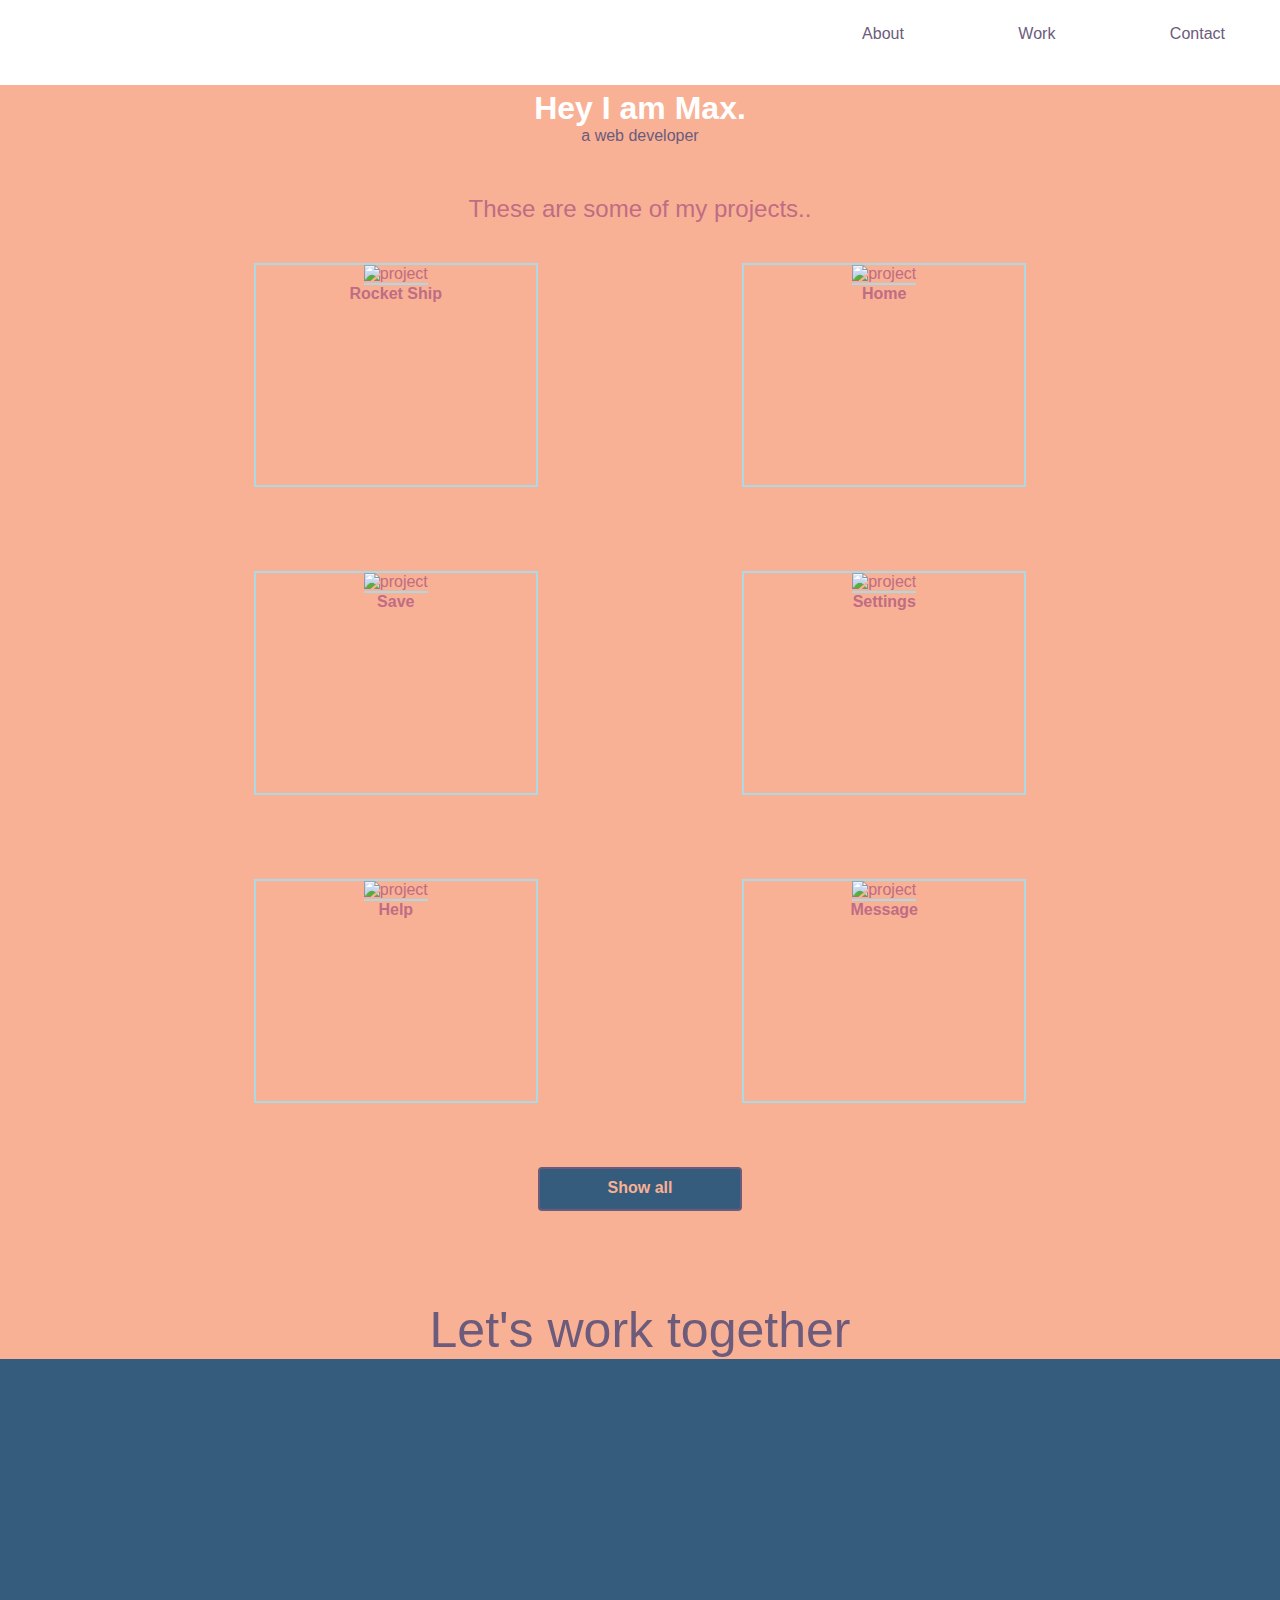
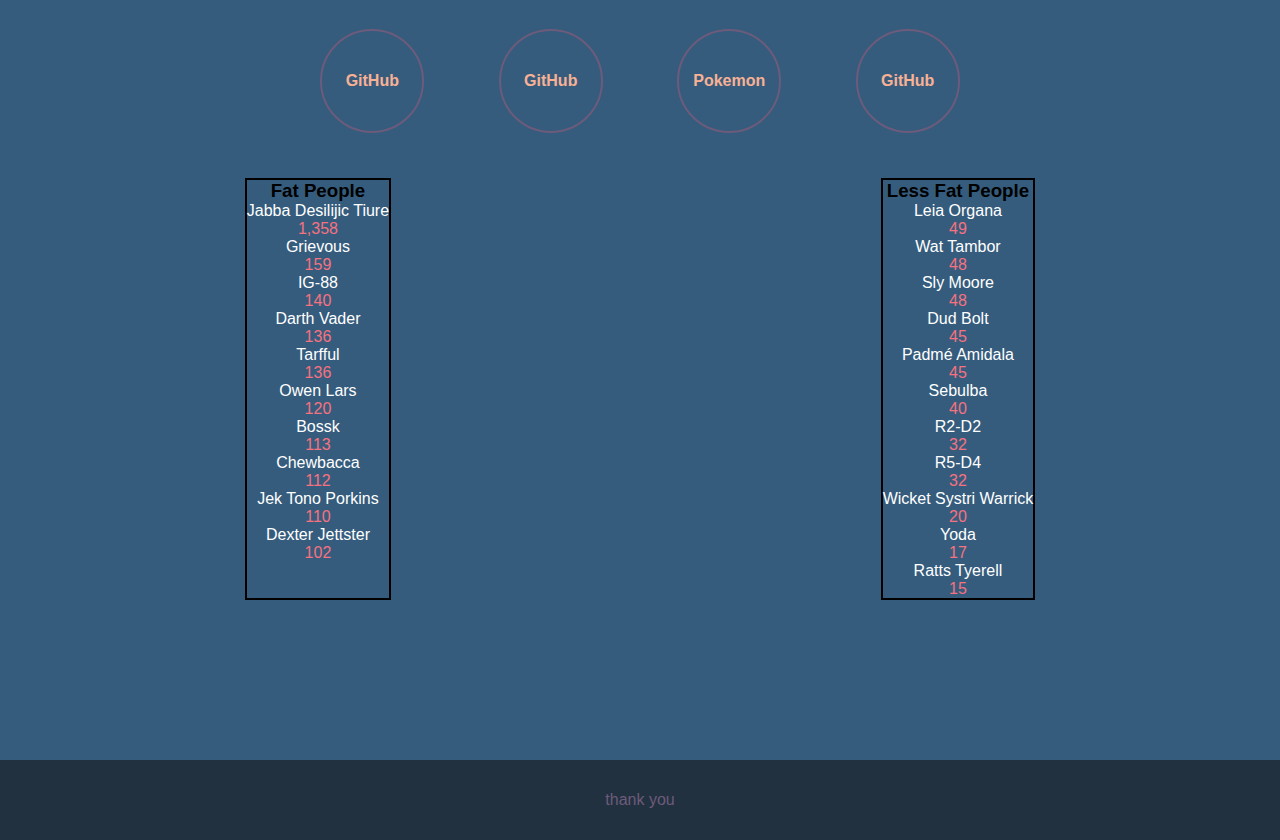
==== index.html @ dcbb7529 "changed html title" ====
<!DOCTYPE html>
<html>
    <nav>
        <ul id='navbar'>
          <li><a href="#welcome-section">About</a></li>
          <li><a href="#projects">Work</a></li>
          <li><a href="#contact">Contact</a></li>
        </ul>
      </nav>
<head>
  <meta charset="utf-8">
  <meta http-equiv="X-UA-Compatible" content="IE=edge">
  <title>Max's Portfolio</title>
  <meta class="viewport" name="viewport" content="width=device-width, initial-scale=1">
  <link rel="stylesheet" type="text/css" media="screen" href="main.css">
  <!-- <script src="main.js"></script> -->
  <link rel="stylesheet" type="text/css" media="screen" href="swpeople.css">
  <script src="swpeople.js" type="module"></script>
</head>
<body>
  <div id="welcome-section" class="intro">

        <h1>Hey I am Max.</h1>
        
        <p>a web developer</p>
        <div id="projects" class="work">
            <h2 class="work-header">These are some of my projects..</h2>
            <a href="https://www.youtube.com/watch?v=CMNry4PE93Y" target="_blank" class="project project-tile">
              <img class="project-pic" src="https://cdn4.iconfinder.com/data/icons/glyphlibrary-one/100/rocket2-512.png" alt="project">
              <div class="project-title">Rocket Ship</div>
            </a>
            <a href="https://codepen.io/FreeCodeCamp/pen/ONjoLe" target="_blank" class="project project-tile">
              <img class="project-pic" src="http://www.stickpng.com/assets/images/588a668cd06f6719692a2d1b.png" alt="project">
              <div class="project-title">Home</div>
            </a>
            <a href="https://codepen.io/FreeCodeCamp/pen/PNKdjo" target="_blank" class="project project-tile">
              <img class="project-pic" src="https://www.freeiconspng.com/uploads/disk-floopy-save-icon--27.png" alt="project">
              <div class="project-title">Save</div>
            </a>
            <a href="https://codepen.io/FreeCodeCamp/pen/mVEJag" target="_blank" class="project project-tile">
              <img class="project-pic" src="https://upload.wikimedia.org/wikipedia/commons/6/6d/Windows_Settings_app_icon.png" alt="project">
              <div class="project-title">Settings</div>
            </a>
            <a href="https://codepen.io/FreeCodeCamp/pen/wGqEga" target="_blank" class="project project-tile">
              <img class="project-pic" src="http://icons.iconarchive.com/icons/icons8/ios7/256/Very-Basic-Help-icon.png" alt="project">
              <div class="project-title">Help</div>
            </a>
            <a href="https://codepen.io/FreeCodeCamp/pen/KzXQgy" target="_blank" class="project project-tile">
              <img class="project-pic" src="https://png.pngtree.com/svg/20160727/comment_63522.png" alt="project">
              <div class="project-title">Message</div>
            </a>
          
            <a href="https://codepen.io/FreeCodeCamp/" class="show-all" target="_blank">Show all</a>
            <p class="show-all-text"> Let's work together
            </p>
          </div>
      
  <script src="https://cdn.freecodecamp.org/testable-projects-fcc/v1/bundle.js">
  </script>
  <div id="contact" class="contact">
    <div class="header">
    </div>
 <a id='profile-link' href="https://github.com/freecodecamp" target="_blank" class="contact-details">GitHub</a>
 <a href="https://twitter.com/freecodecamp" target="_blank" class="contact-details">GitHub</a>
 <a href="/PokemonCards.html" class="contact-details">Pokemon</a>
 <a href="tel:555-555-5555" class="contact-details">GitHub</a>
 <div class='names'>
  
  <div class='fatPplContainer'>
    <h3>Fat People</h3>
  </div>
  
  <div class='skinnyPplContainer'><h3>Less Fat People</h3></div>
 </div>
</div>
</body>
<footer>
  <p> thank you</p>
</footer>
</html>
---- main.css ----
html,
body {
  font-family: 'Open Sans', sans-serif;
  text-align: center;
  color: white;
}

* {
  margin: 0;
  padding: 0;
}
.intro {
  top: 0;
  background: white;
  height: 90vh;
  padding-top: 10vh;
}
.intro p {
  color: #6C5B7B;
}

nav ul {
  text-align: right;
  position: fixed;
  width: 100%;
  background-color:white;
}

nav ul li {
  display: inline-block;
  margin: 55px;
  margin-bottom: 15px;
  margin-top: 25px;
}

nav ul li a {
  color: #6C5B7B;
  text-decoration: none;
}

nav ul li a:hover {
  color: green;
}

.work {
  padding-top: 60px;
  margin-top: -60px;
  background-color: #F8B195;
}

.work .work-header {
  margin-top: 50px;
  color: #C06C84;
  font-weight: normal;
}

.project {
  text-decoration: none;
  color: #C06C84;
  display: inline-block;
  overflow: hidden;
  border: 2px solid lightblue;
  height: 220px;
  width: 280px;
  margin: 40px 100px;
  /*   background: url("https://res.cloudinary.com/dck40m3wf/image/upload/v1455459914/Portfolio/fancy-floral-pattern-384.jpg") repeat; */
}

.project-pic {
  width: 100%;
  height: 180px;
  border-bottom: 2px solid lightblue;
}

.project-title {
  font-weight: bold;
}

.show-all {
  text-decoration: none;
  display: block;
  width: 200px;
  height: 30px;
  margin: 20px auto 90px;
   background: #355C7D;
  color: #F8B195;
  font-weight: bold;
  font-size: 1em;
  border: 2px solid #6C5B7B;
  border-radius: 4px;
  cursor: pointer;
  padding-top:10px;
}


.show-all:hover {
  background: #6C5B7B;
  color: #F67280;
  padding: 0px;
}

@media only screen and (max-width: 500px) {
  nav ul {
    text-align: center;
  }
  nav ul li {
    margin: 20px;
  }
  .project {
    margin: 40px 0;
  }
}
.show-all-text{
  font-size: 50px;
}
.contact {
  /*   height:800px; */
  /*   min-height:800px; */
  background: #355C7D;
  padding-bottom: 160px;
}

.header {
  padding: 160px 0 110px;
}

.contact-details {
  display: inline-block;
  font-weight: bold;
  margin: 0 35px 45px 35px;
  list-style-type: none;
  border: 2px solid #6C5B7B;
  border-radius: 100%;
  width: 100px;
  height: 100px;
  line-height: 100px;
  background: #355C7D;
  color: #F8B195;
  text-decoration: none;
}

.contact-details:hover {
  background: #6C5B7B;
  color: #F67280;
}

footer {
  padding: 20px;
  background: #22313F;
  color: white;
  line-height: 40px;
}

footer a {
  color: white;
}

@media only screen and (max-width: 367px) {
  /*    #contact{
    min-height:1100px;
  } */
  .contact-details {
    border: 2px solid #355C7D;
    border-radius: 0;
    width: 90px;
    height: 20px;
    padding: 10px;
    line-height: normal;
  }
}
h3 {
  color: black;
}
.fatPplContainer {
  text-align: center;
  border: 2px solid black;
}

.skinnyPplContainer {
  text-align: center;
  border: 2px solid black;
}
---- swpeople.css ----
.container {
    display: flex;
    justify-content: space-around;
    flex-wrap: wrap;
    /* margin: 0 auto;
    width: 1260px; */
}

.container div {
    width: 120px;
    height: 120px;
    margin: 10px;
    text-align: center;
}
.names .box p{
    color: #F67280;
}



.names{
    display: flex;
    justify-content: space-around;
}
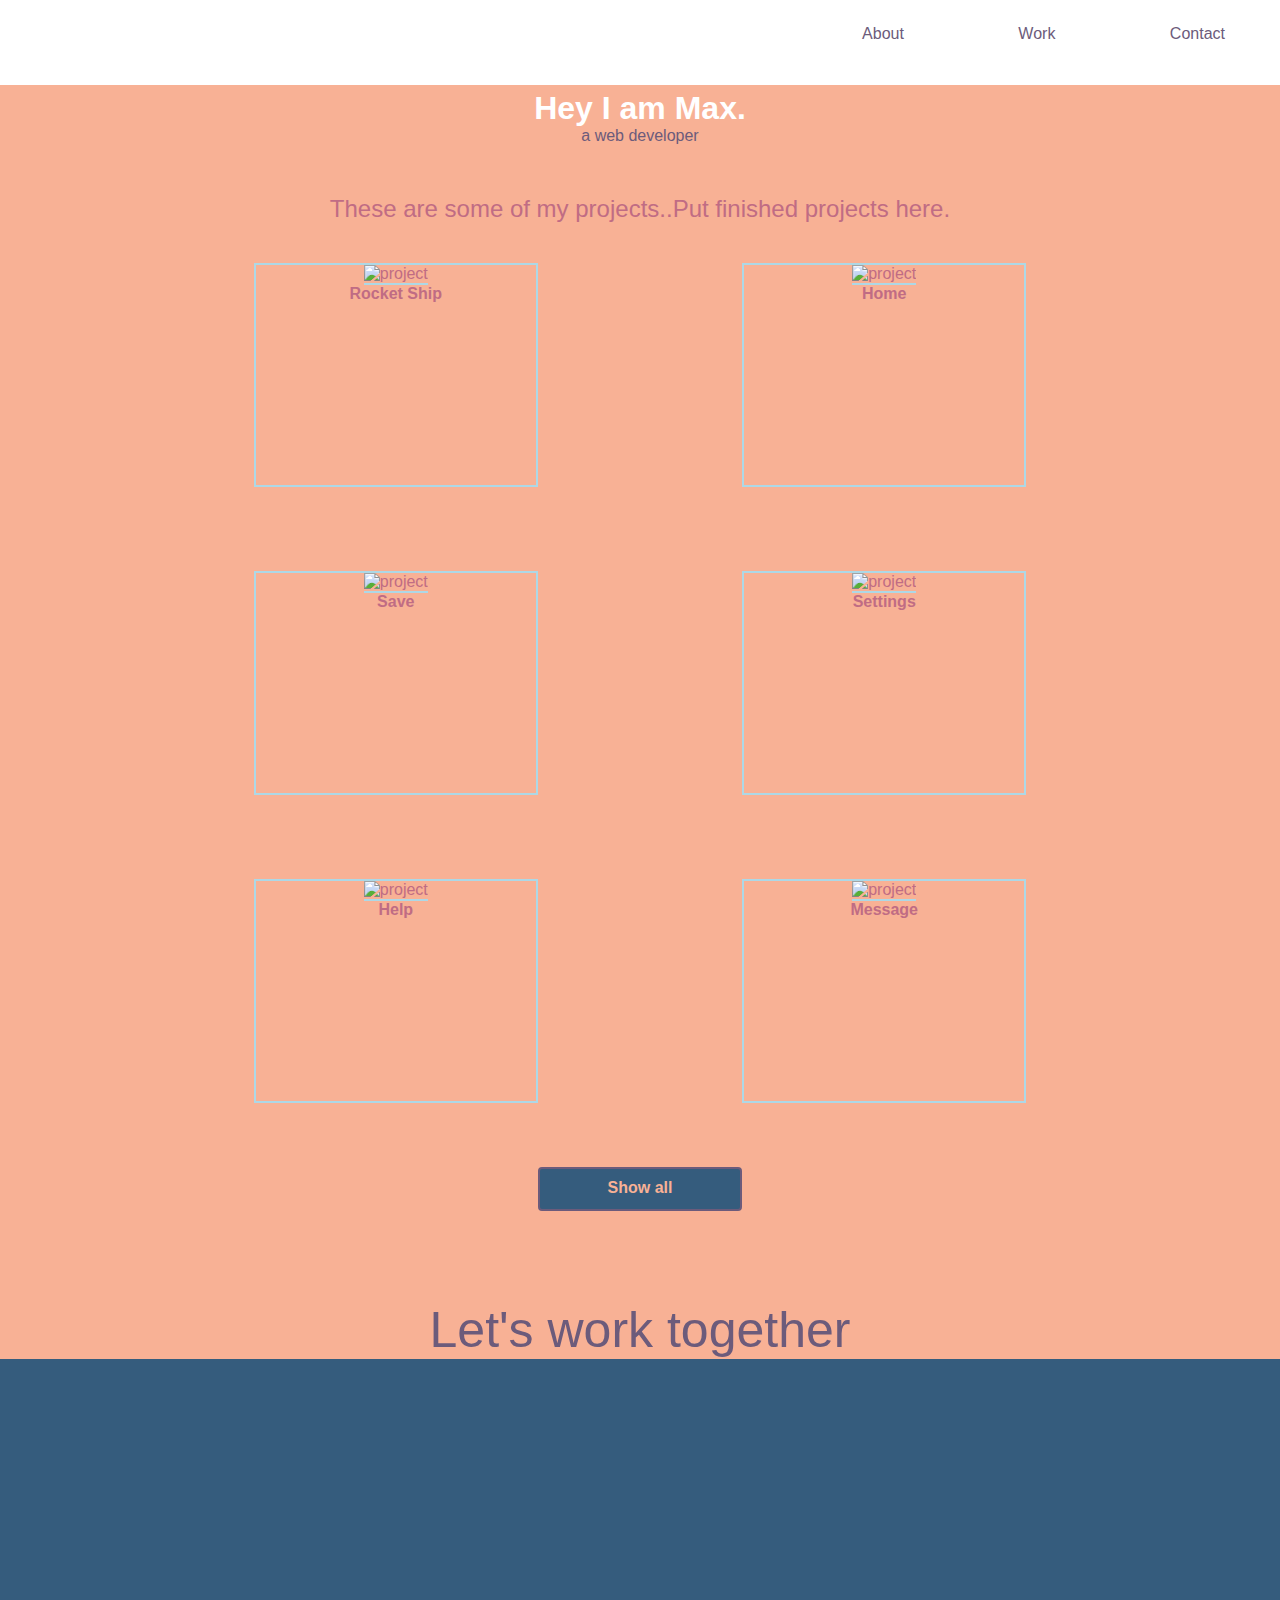
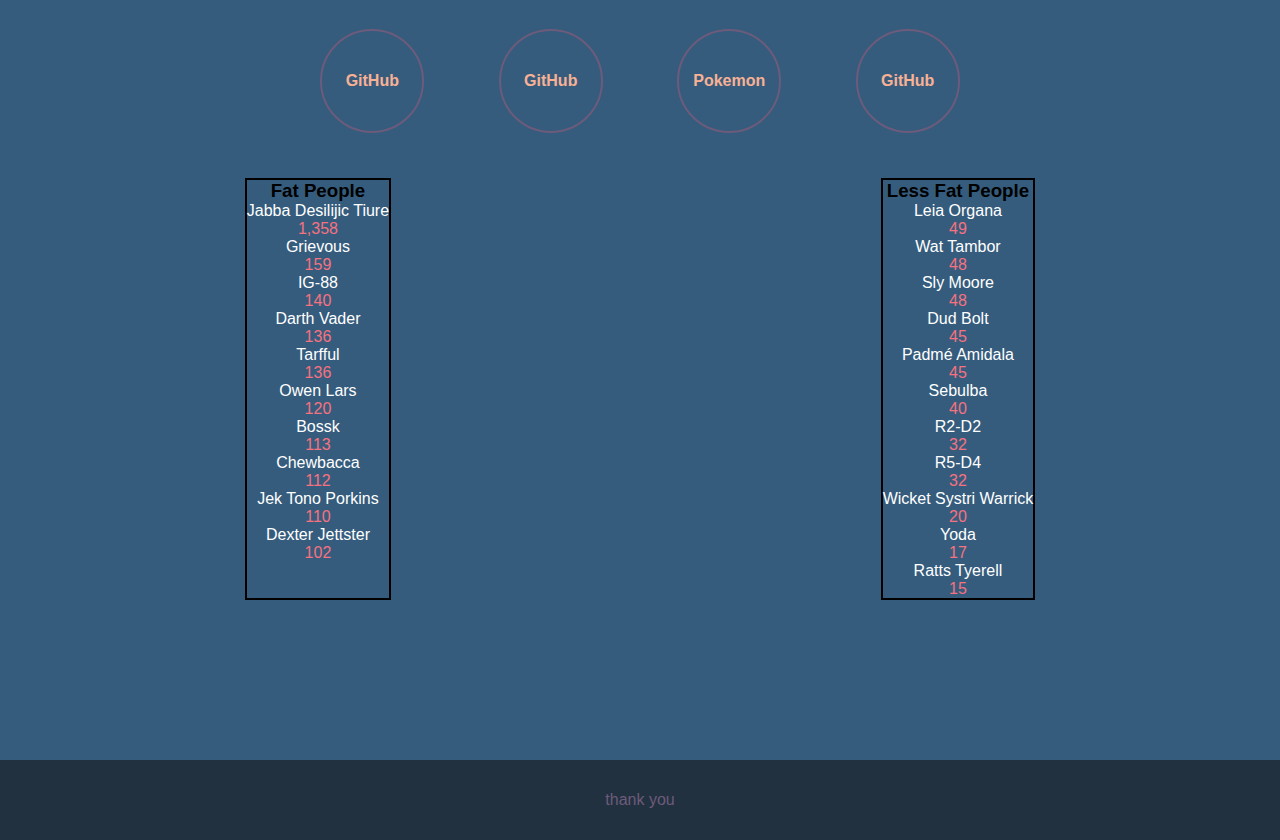
==== commit 9e90ba27: "new layout idea" ====
--- a/index.html
+++ b/index.html
@@ -24,7 +24,7 @@
         
         <p>a web developer</p>
         <div id="projects" class="work">
-            <h2 class="work-header">These are some of my projects..</h2>
+            <h2 class="work-header">These are some of my projects..Put finished projects here.</h2>
             <a href="https://www.youtube.com/watch?v=CMNry4PE93Y" target="_blank" class="project project-tile">
               <img class="project-pic" src="https://cdn4.iconfinder.com/data/icons/glyphlibrary-one/100/rocket2-512.png" alt="project">
               <div class="project-title">Rocket Ship</div>
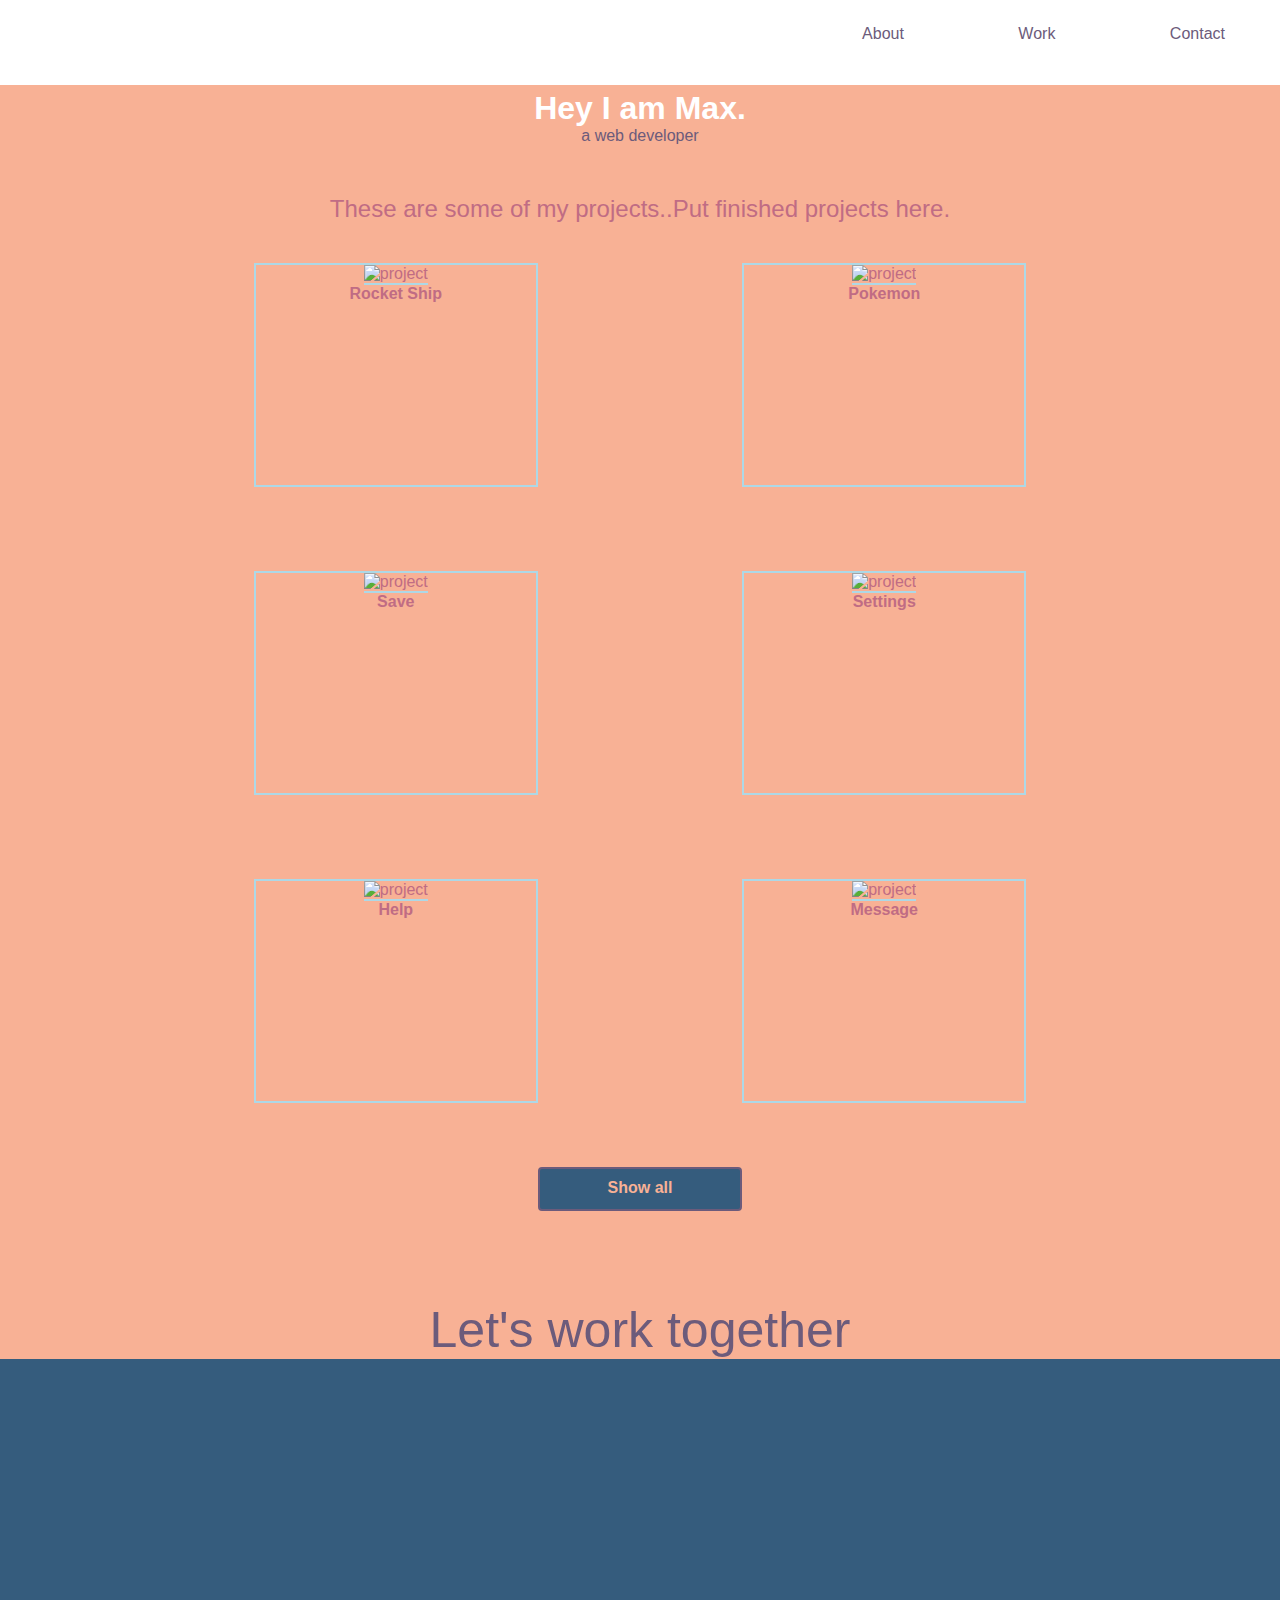
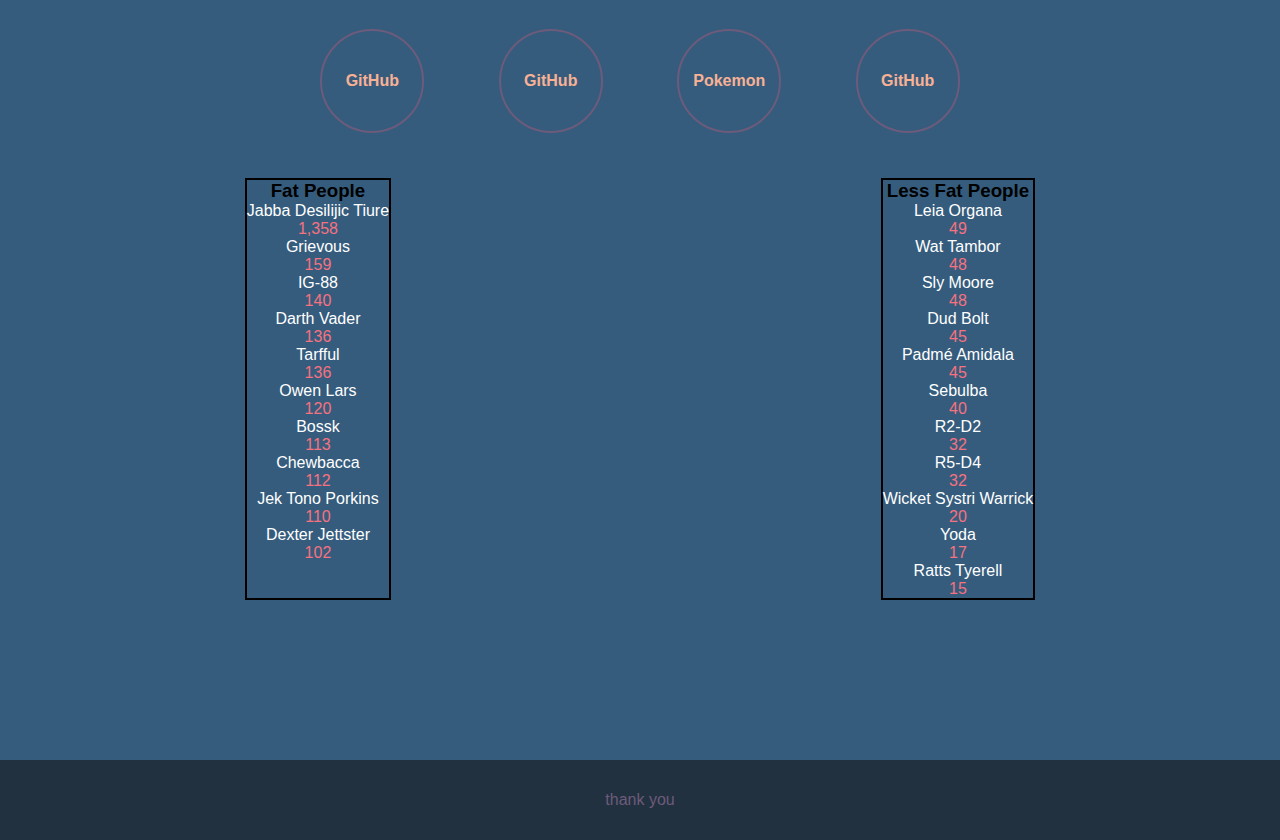
==== commit c8cc4f23: "Changed to a Pokemon picture" ====
--- a/index.html
+++ b/index.html
@@ -29,11 +29,11 @@
               <img class="project-pic" src="https://cdn4.iconfinder.com/data/icons/glyphlibrary-one/100/rocket2-512.png" alt="project">
               <div class="project-title">Rocket Ship</div>
             </a>
-            <a href="https://codepen.io/FreeCodeCamp/pen/ONjoLe" target="_blank" class="project project-tile">
-              <img class="project-pic" src="http://www.stickpng.com/assets/images/588a668cd06f6719692a2d1b.png" alt="project">
-              <div class="project-title">Home</div>
+            <a href="/PokemonCards.html" target="_blank" class="project project-tile">
+              <img class="project-pic" src="http://pngimg.com/uploads/pokemon/pokemon_PNG33.png" alt="project">
+              <div class="project-title">Pokemon</div>
             </a>
-            <a href="https://codepen.io/FreeCodeCamp/pen/PNKdjo" target="_blank" class="project project-tile">
+            <a href="/StarWars.html" target="_blank" class="project project-tile">
               <img class="project-pic" src="https://www.freeiconspng.com/uploads/disk-floopy-save-icon--27.png" alt="project">
               <div class="project-title">Save</div>
             </a>
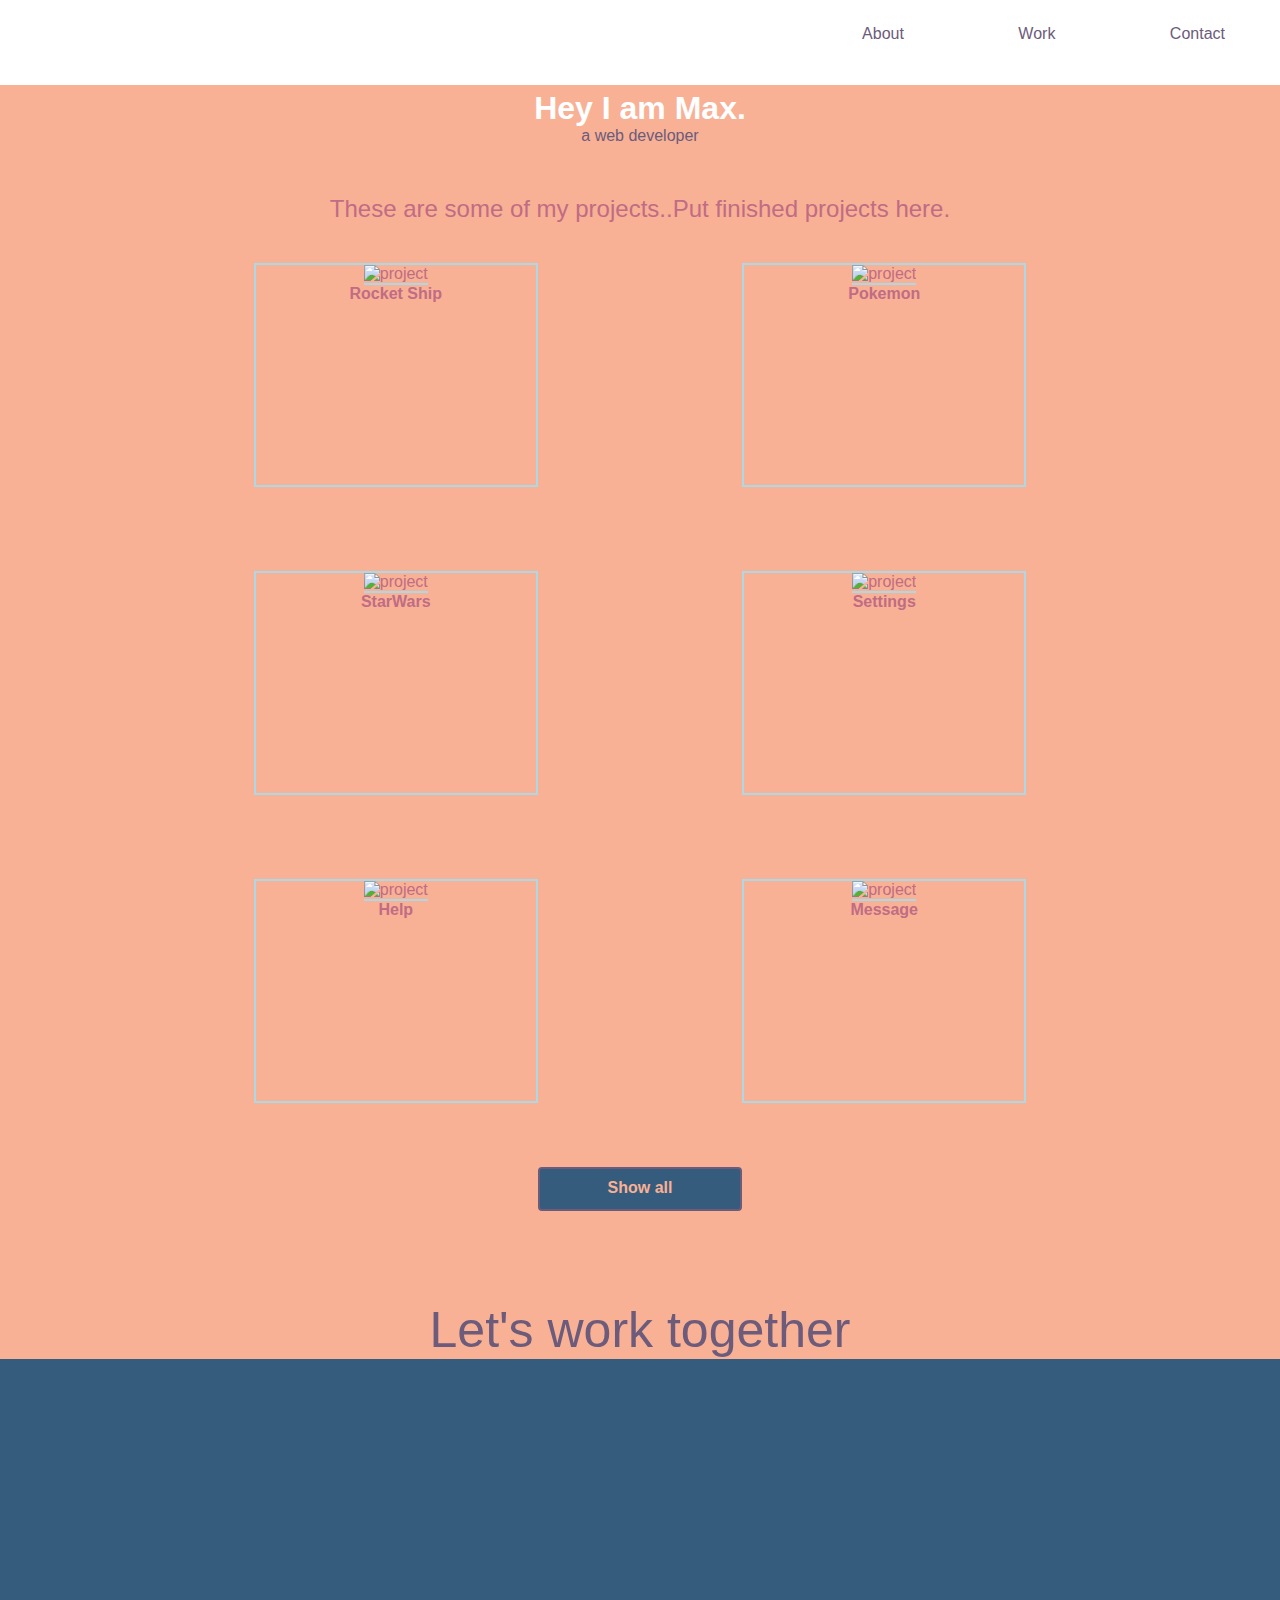
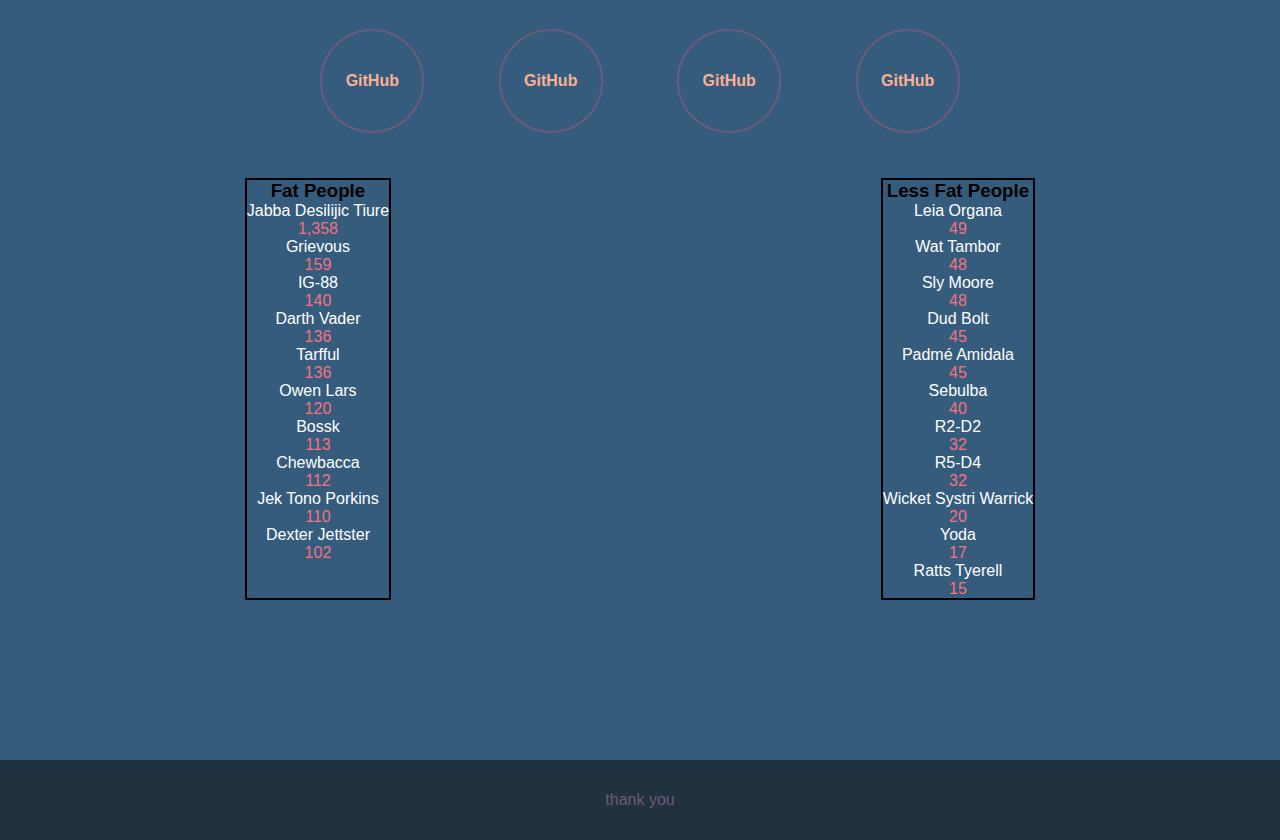
==== commit 99c34149: "changed contact details" ====
--- a/index.html
+++ b/index.html
@@ -34,8 +34,8 @@
               <div class="project-title">Pokemon</div>
             </a>
             <a href="/StarWars.html" target="_blank" class="project project-tile">
-              <img class="project-pic" src="https://www.freeiconspng.com/uploads/disk-floopy-save-icon--27.png" alt="project">
-              <div class="project-title">Save</div>
+              <img class="project-pic" src="https://vignette.wikia.nocookie.net/starwars/images/d/d2/Jar_Jar_aotc.jpg/revision/latest?cb=20080303052132" alt="project">
+              <div class="project-title">StarWars</div>
             </a>
             <a href="https://codepen.io/FreeCodeCamp/pen/mVEJag" target="_blank" class="project project-tile">
               <img class="project-pic" src="https://upload.wikimedia.org/wikipedia/commons/6/6d/Windows_Settings_app_icon.png" alt="project">
@@ -62,7 +62,7 @@
     </div>
  <a id='profile-link' href="https://github.com/freecodecamp" target="_blank" class="contact-details">GitHub</a>
  <a href="https://twitter.com/freecodecamp" target="_blank" class="contact-details">GitHub</a>
- <a href="/PokemonCards.html" class="contact-details">Pokemon</a>
+ <a href="/PokemonCards.html" class="contact-details">GitHub</a>
  <a href="tel:555-555-5555" class="contact-details">GitHub</a>
  <div class='names'>
   
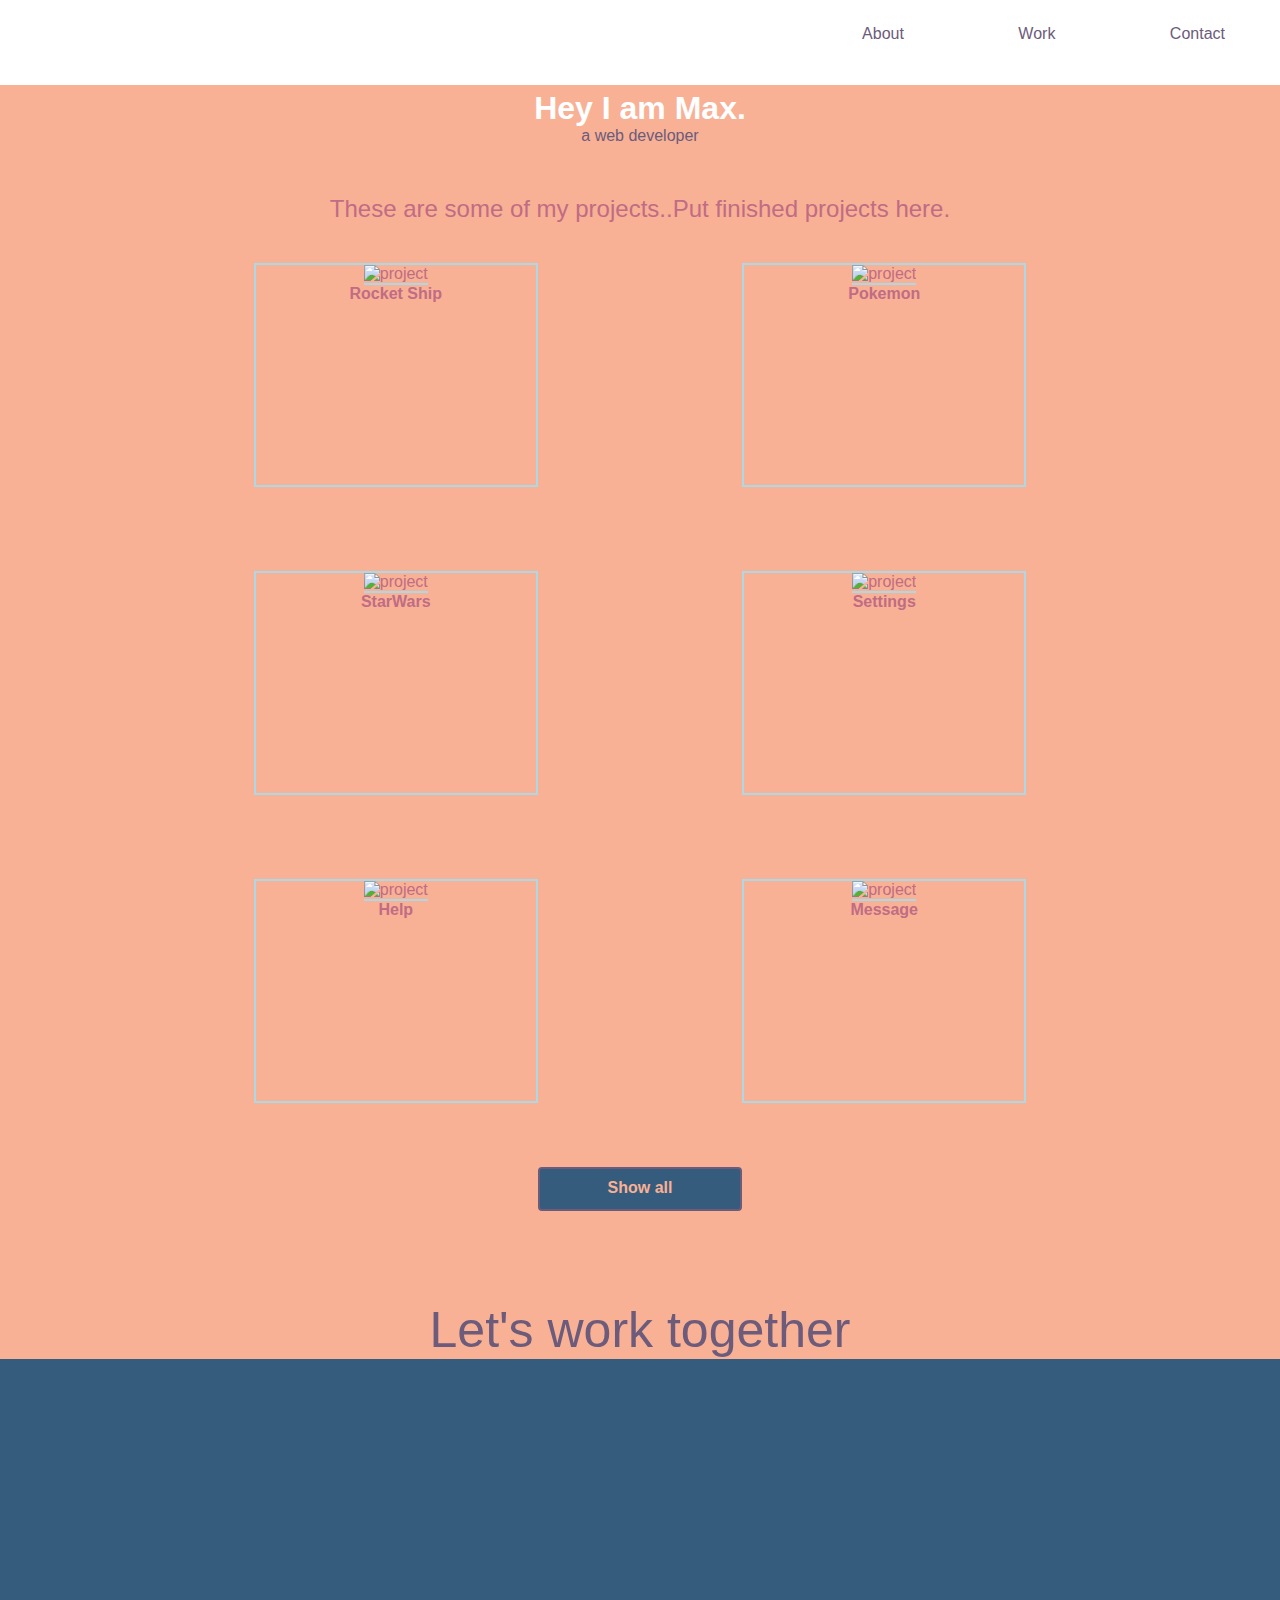
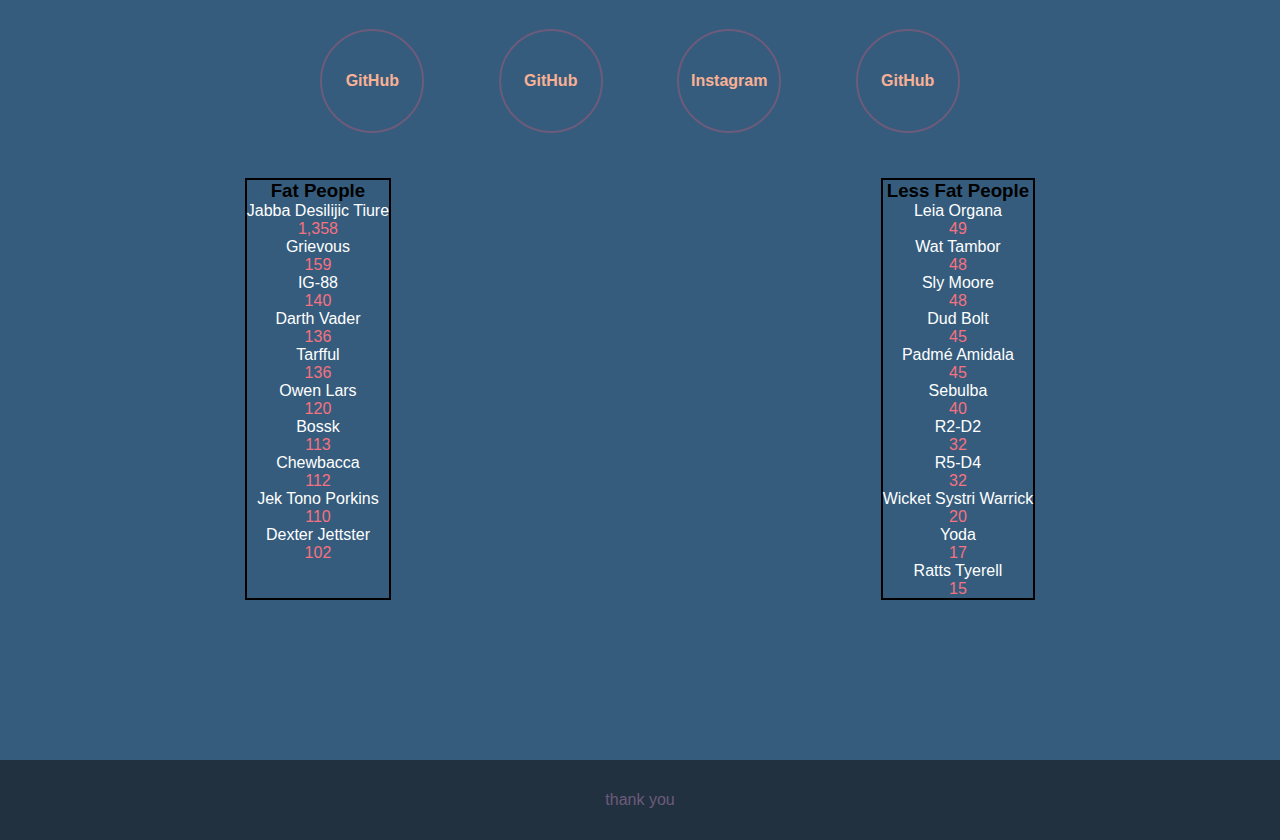
==== commit 8ce9ad0e: "changed contacts" ====
--- a/index.html
+++ b/index.html
@@ -62,7 +62,7 @@
     </div>
  <a id='profile-link' href="https://github.com/freecodecamp" target="_blank" class="contact-details">GitHub</a>
  <a href="https://twitter.com/freecodecamp" target="_blank" class="contact-details">GitHub</a>
- <a href="/PokemonCards.html" class="contact-details">GitHub</a>
+ <a href="" class="contact-details">Instagram</a>
  <a href="tel:555-555-5555" class="contact-details">GitHub</a>
  <div class='names'>
   
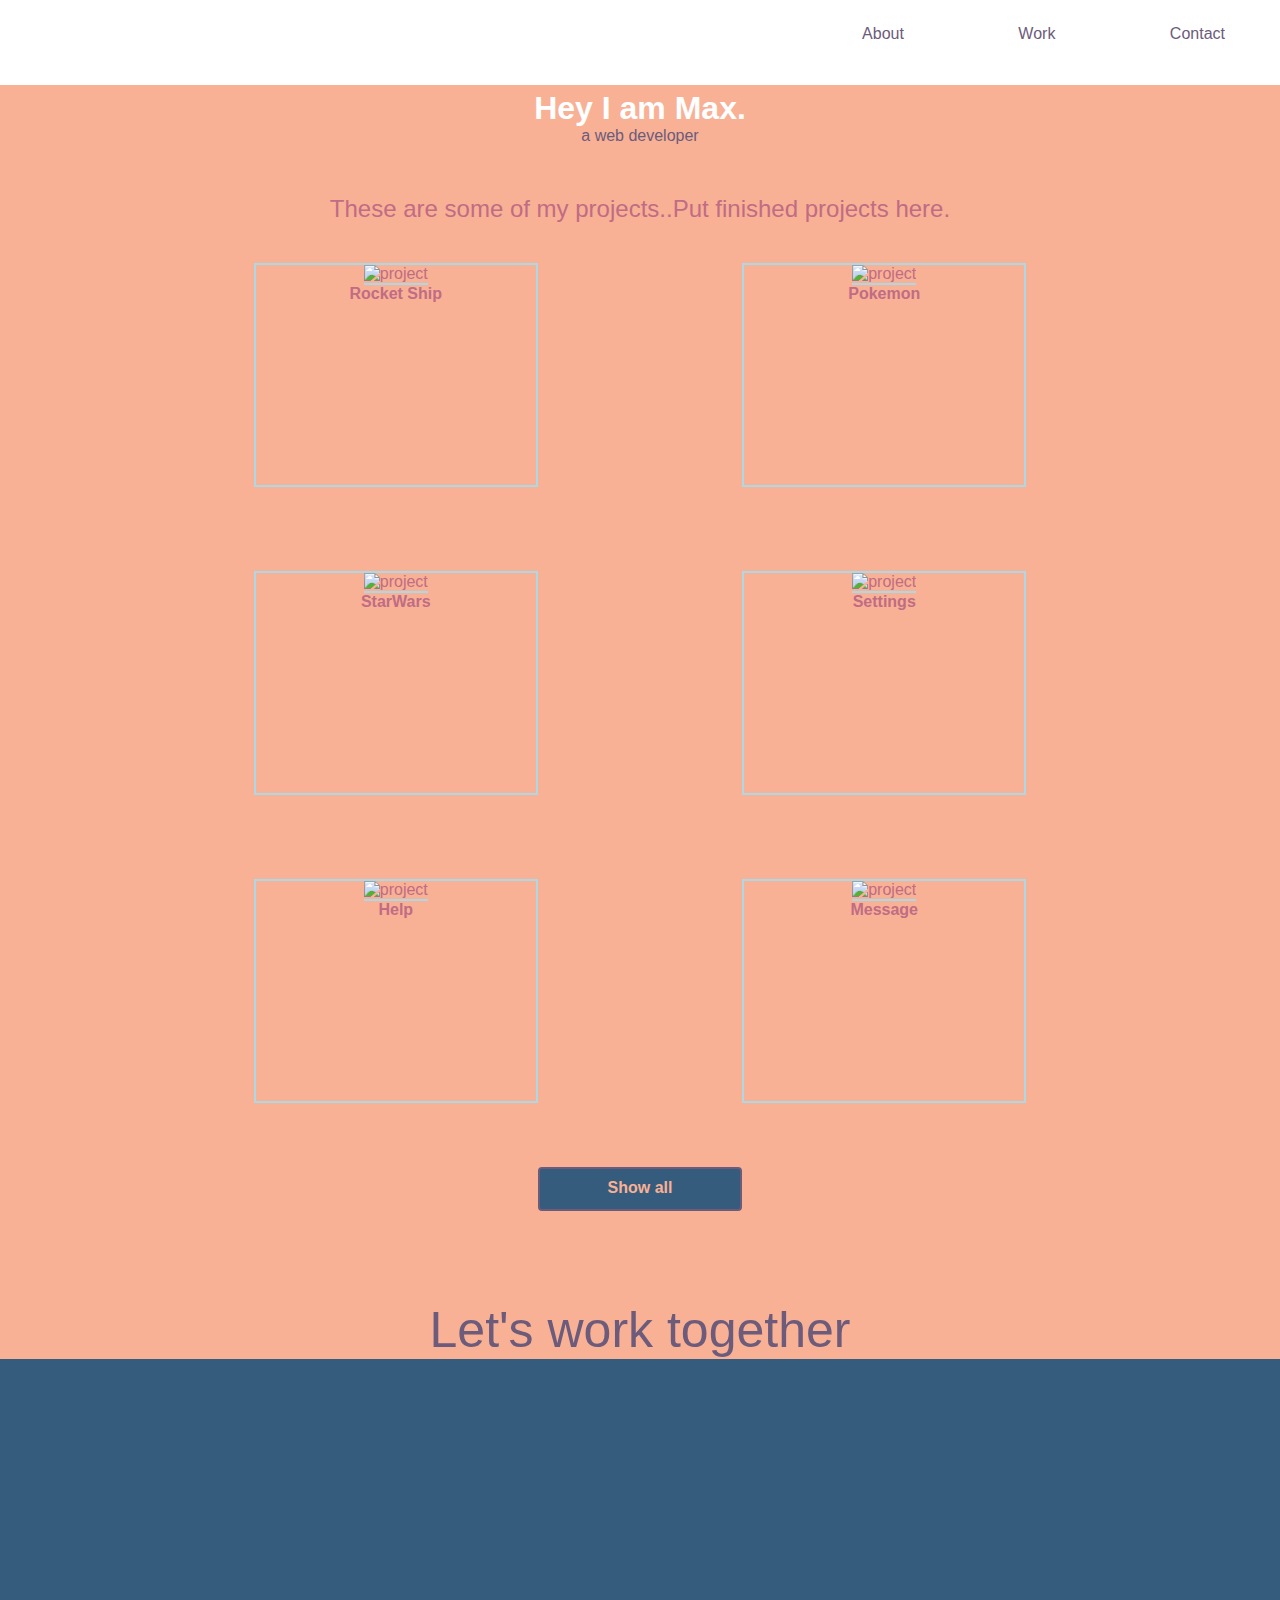
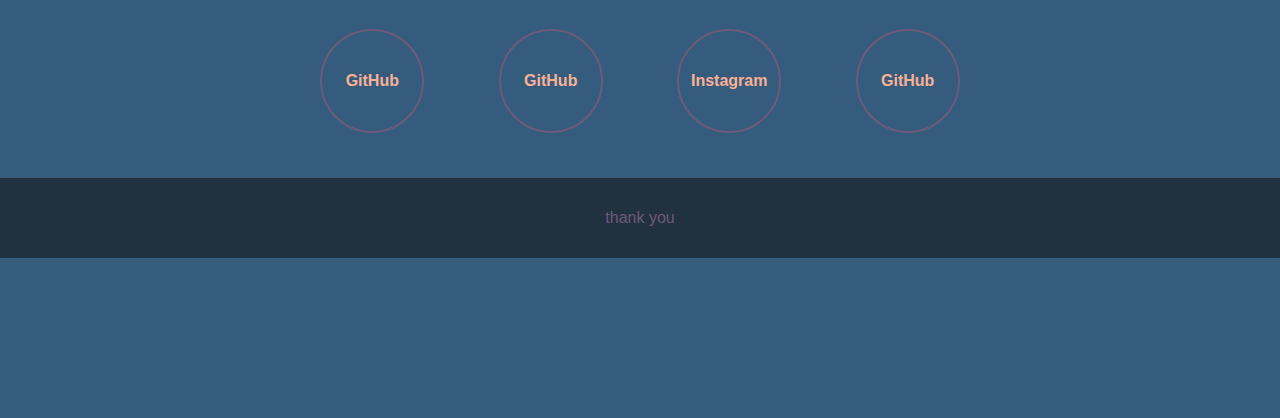
==== commit cea7f6b8: "fixed starwars html and added background image on poke" ====
--- a/index.html
+++ b/index.html
@@ -14,8 +14,8 @@
   <meta class="viewport" name="viewport" content="width=device-width, initial-scale=1">
   <link rel="stylesheet" type="text/css" media="screen" href="main.css">
   <!-- <script src="main.js"></script> -->
-  <link rel="stylesheet" type="text/css" media="screen" href="swpeople.css">
-  <script src="swpeople.js" type="module"></script>
+
+
 </head>
 <body>
   <div id="welcome-section" class="intro">
@@ -64,15 +64,7 @@
  <a href="https://twitter.com/freecodecamp" target="_blank" class="contact-details">GitHub</a>
  <a href="" class="contact-details">Instagram</a>
  <a href="tel:555-555-5555" class="contact-details">GitHub</a>
- <div class='names'>
   
-  <div class='fatPplContainer'>
-    <h3>Fat People</h3>
-  </div>
-  
-  <div class='skinnyPplContainer'><h3>Less Fat People</h3></div>
- </div>
-</div>
 </body>
 <footer>
   <p> thank you</p>
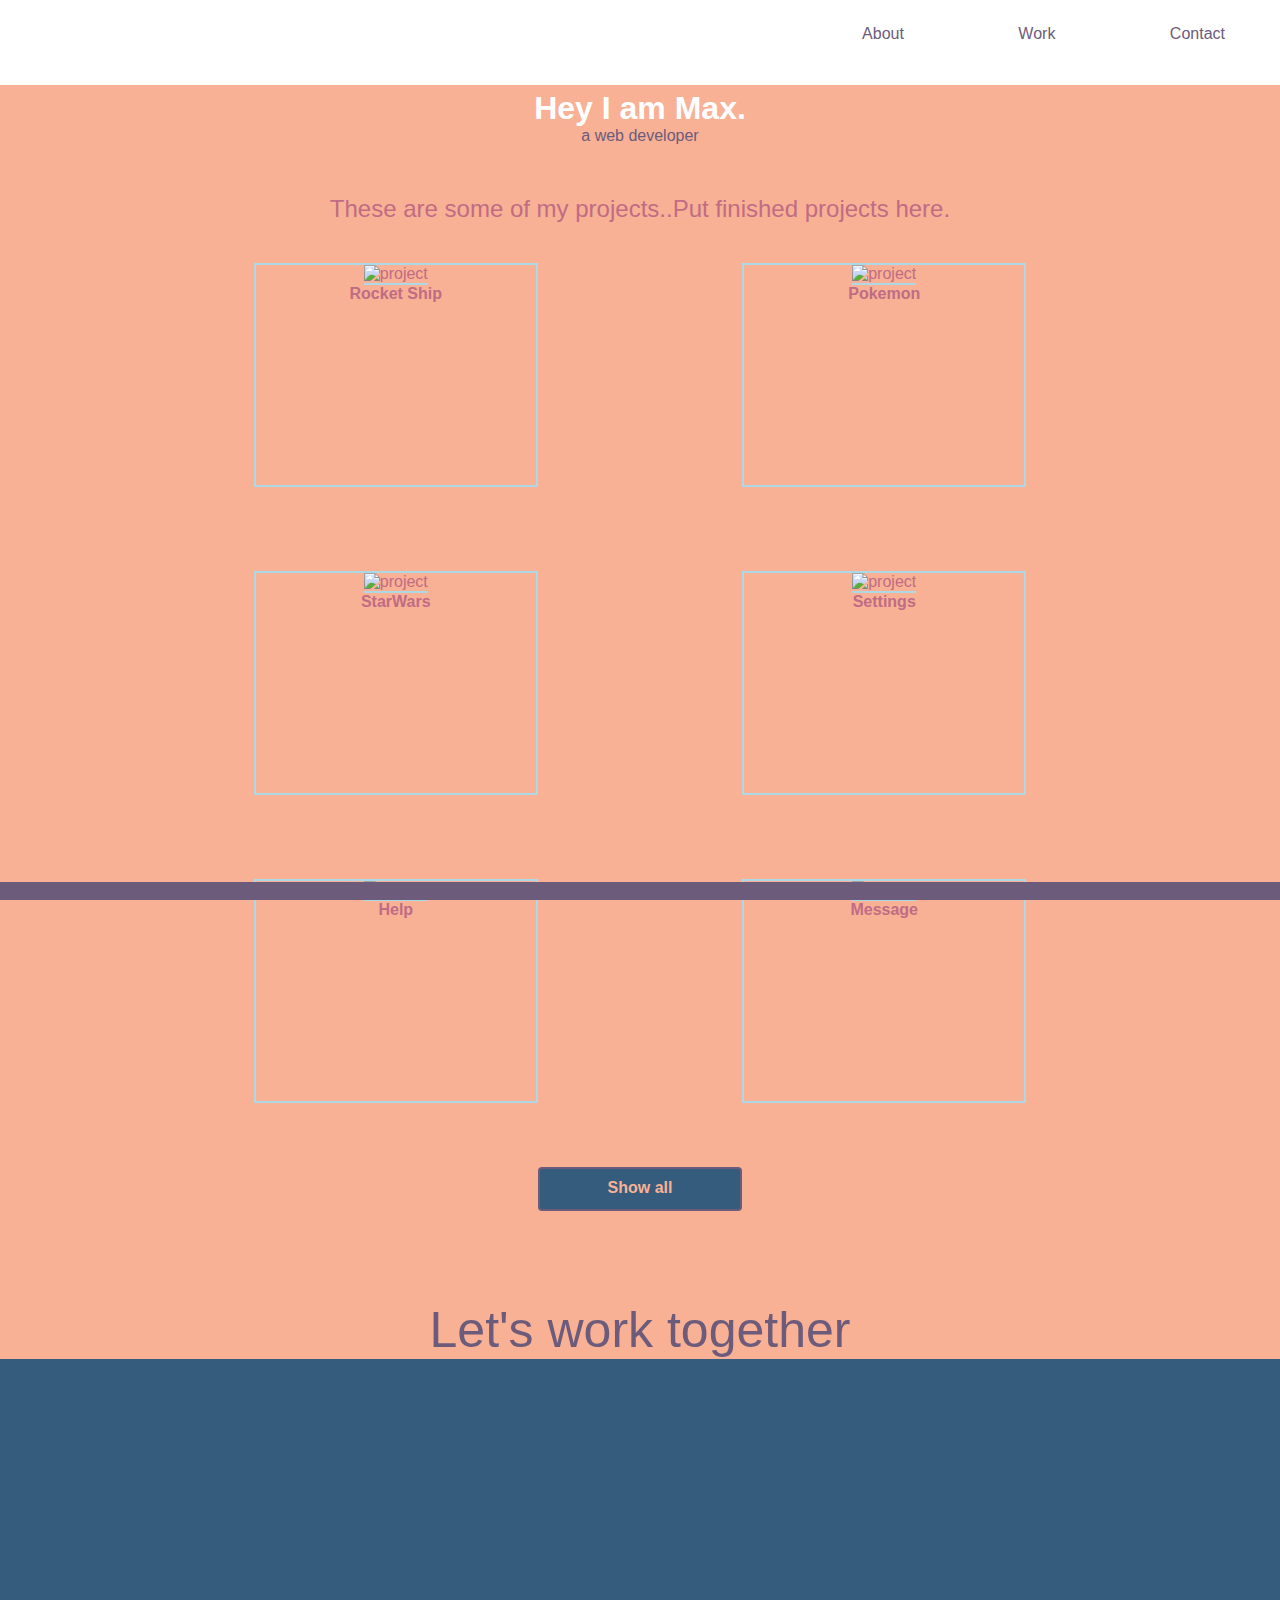
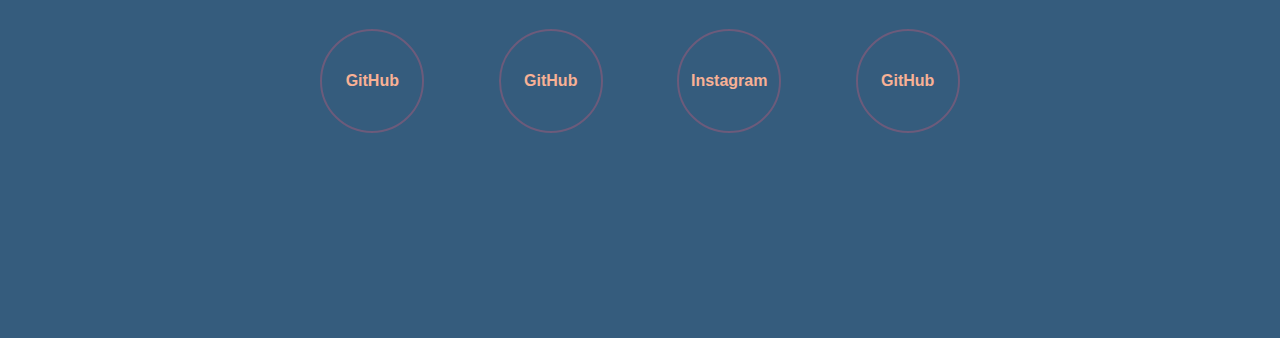
==== commit 0932e9c0: "styled pokemon html page" ====
--- a/index.html
+++ b/index.html
@@ -66,7 +66,19 @@
  <a href="tel:555-555-5555" class="contact-details">GitHub</a>
   
 </body>
-<footer>
-  <p> thank you</p>
-</footer>
+<style>
+  .footer {
+    position: fixed;
+    left: 0;
+    bottom: 0;
+    width: 100%;
+    background-color: #6C5B7B;
+    color: white;
+    text-align: center;
+  }
+  </style>
+  
+  <div class="footer">
+    <p>Footer</p>
+  </div>
 </html>--- a/main.css
+++ b/main.css
@@ -151,6 +151,11 @@
   line-height: 40px;
 }
 
+p > footer {
+color: white;
+}
+
+
 footer a {
   color: white;
 }
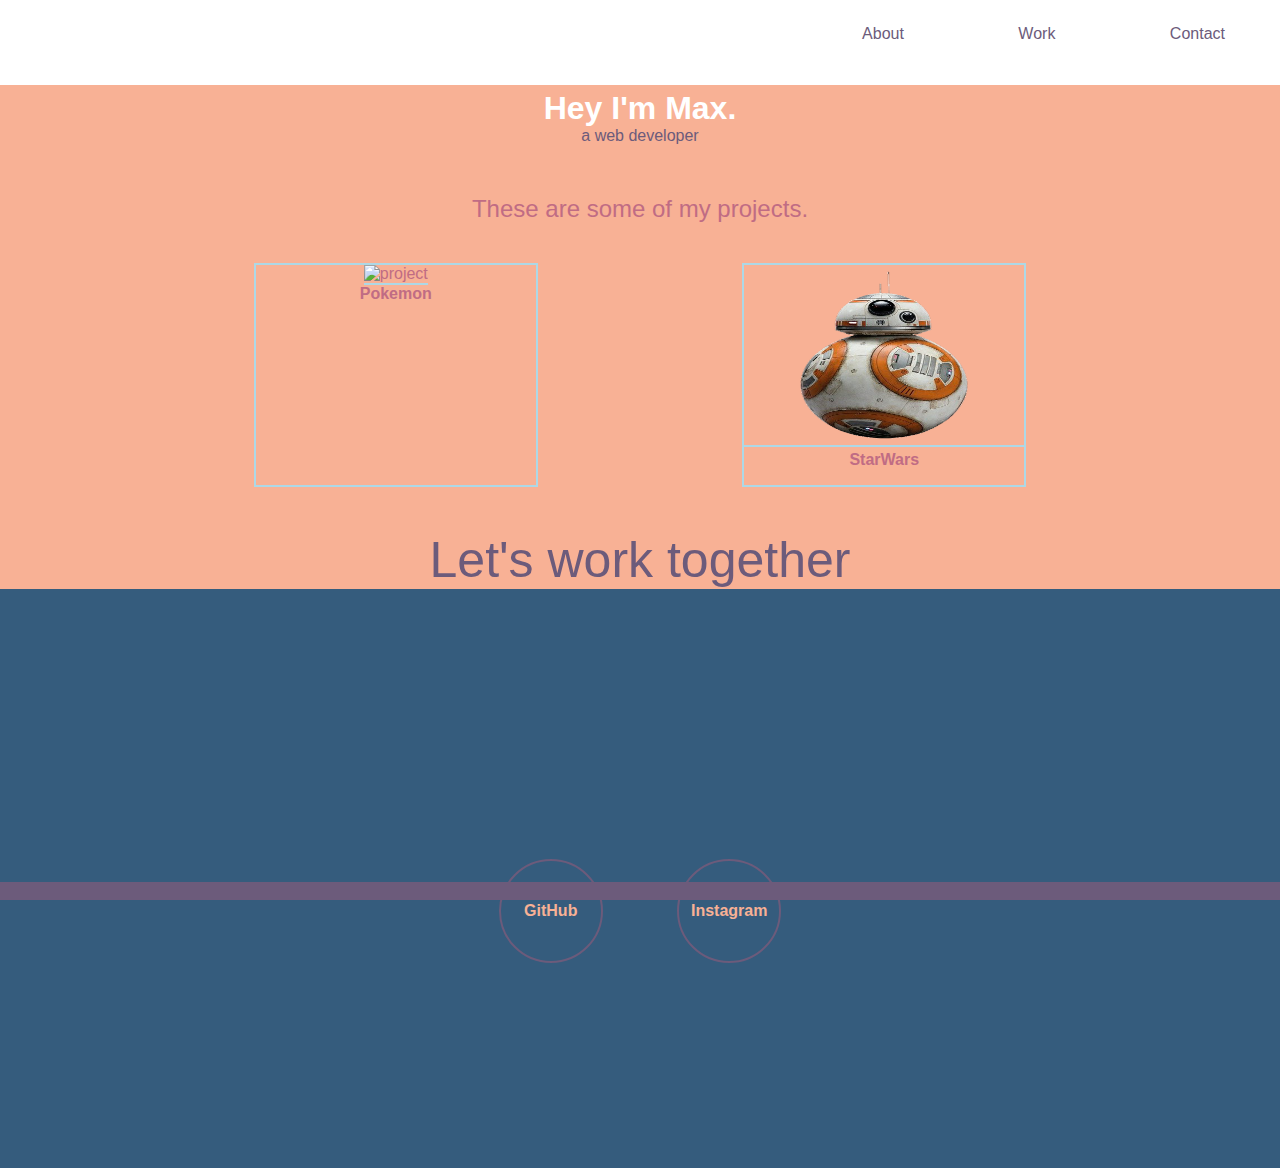
==== commit 004b9b9c: "f" ====
--- a/index.html
+++ b/index.html
@@ -12,7 +12,7 @@
   <meta http-equiv="X-UA-Compatible" content="IE=edge">
   <title>Max's Portfolio</title>
   <meta class="viewport" name="viewport" content="width=device-width, initial-scale=1">
-  <link rel="stylesheet" type="text/css" media="screen" href="main.css">
+  <link rel="stylesheet" type="text/css" media="screen" href="../css/main.css">
   <!-- <script src="main.js"></script> -->
 
 
@@ -20,37 +20,19 @@
 <body>
   <div id="welcome-section" class="intro">
 
-        <h1>Hey I am Max.</h1>
+        <h1>Hey I'm Max.</h1>
         
         <p>a web developer</p>
         <div id="projects" class="work">
-            <h2 class="work-header">These are some of my projects..Put finished projects here.</h2>
-            <a href="https://www.youtube.com/watch?v=CMNry4PE93Y" target="_blank" class="project project-tile">
-              <img class="project-pic" src="https://cdn4.iconfinder.com/data/icons/glyphlibrary-one/100/rocket2-512.png" alt="project">
-              <div class="project-title">Rocket Ship</div>
-            </a>
-            <a href="/PokemonCards.html" target="_blank" class="project project-tile">
+            <h2 class="work-header">These are some of my projects.</h2>
+            <a href="../html/PokemonCards.html" target="_blank" class="project project-tile">
               <img class="project-pic" src="http://pngimg.com/uploads/pokemon/pokemon_PNG33.png" alt="project">
               <div class="project-title">Pokemon</div>
             </a>
-            <a href="/StarWars.html" target="_blank" class="project project-tile">
-              <img class="project-pic" src="https://vignette.wikia.nocookie.net/starwars/images/d/d2/Jar_Jar_aotc.jpg/revision/latest?cb=20080303052132" alt="project">
+            <a href="../html/StarWars.html" target="_blank" class="project project-tile">
+              <img class="project-pic" src="../image/bb82.png" alt="project">
               <div class="project-title">StarWars</div>
             </a>
-            <a href="https://codepen.io/FreeCodeCamp/pen/mVEJag" target="_blank" class="project project-tile">
-              <img class="project-pic" src="https://upload.wikimedia.org/wikipedia/commons/6/6d/Windows_Settings_app_icon.png" alt="project">
-              <div class="project-title">Settings</div>
-            </a>
-            <a href="https://codepen.io/FreeCodeCamp/pen/wGqEga" target="_blank" class="project project-tile">
-              <img class="project-pic" src="http://icons.iconarchive.com/icons/icons8/ios7/256/Very-Basic-Help-icon.png" alt="project">
-              <div class="project-title">Help</div>
-            </a>
-            <a href="https://codepen.io/FreeCodeCamp/pen/KzXQgy" target="_blank" class="project project-tile">
-              <img class="project-pic" src="https://png.pngtree.com/svg/20160727/comment_63522.png" alt="project">
-              <div class="project-title">Message</div>
-            </a>
-          
-            <a href="https://codepen.io/FreeCodeCamp/" class="show-all" target="_blank">Show all</a>
             <p class="show-all-text"> Let's work together
             </p>
           </div>
@@ -60,10 +42,9 @@
   <div id="contact" class="contact">
     <div class="header">
     </div>
- <a id='profile-link' href="https://github.com/freecodecamp" target="_blank" class="contact-details">GitHub</a>
- <a href="https://twitter.com/freecodecamp" target="_blank" class="contact-details">GitHub</a>
- <a href="" class="contact-details">Instagram</a>
- <a href="tel:555-555-5555" class="contact-details">GitHub</a>
+ <a id='profile-link' href="https://github.com/Maxclayton" target="_blank" class="contact-details">GitHub</a>
+ <a href="https://www.instagram.com/?hl=en" target="_blank" class="contact-details">Instagram</a>
+
   
 </body>
 <style>
--- a/css/main.css
+++ b/css/main.css
@@ -0,0 +1,192 @@
+html,
+body {
+  font-family: 'Open Sans', sans-serif;
+  text-align: center;
+  color: white;
+}
+
+* {
+  margin: 0;
+  padding: 0;
+}
+.intro {
+  top: 0;
+  background: white;
+  height: 90vh;
+  padding-top: 10vh;
+}
+.intro p {
+  color: #6C5B7B;
+}
+
+nav ul {
+  text-align: right;
+  position: fixed;
+  width: 100%;
+  background-color:white;
+}
+
+nav ul li {
+  display: inline-block;
+  margin: 55px;
+  margin-bottom: 15px;
+  margin-top: 25px;
+}
+
+nav ul li a {
+  color: #6C5B7B;
+  text-decoration: none;
+}
+
+nav ul li a:hover {
+  color: green;
+}
+
+.work {
+  padding-top: 60px;
+  margin-top: -60px;
+  background-color: #F8B195;
+}
+
+.work .work-header {
+  margin-top: 50px;
+  color: #C06C84;
+  font-weight: normal;
+}
+
+.project {
+  text-decoration: none;
+  color: #C06C84;
+  display: inline-block;
+  overflow: hidden;
+  border: 2px solid lightblue;
+  height: 220px;
+  width: 280px;
+  margin: 40px 100px;
+  /*   background: url("https://res.cloudinary.com/dck40m3wf/image/upload/v1455459914/Portfolio/fancy-floral-pattern-384.jpg") repeat; */
+}
+
+.project-pic {
+  width: 100%;
+  height: 180px;
+  border-bottom: 2px solid lightblue;
+}
+
+.project-pic:hover{
+  position: relative;
+  top: -10px;
+}
+
+.project-title {
+  font-weight: bold;
+}
+
+.show-all {
+  text-decoration: none;
+  display: block;
+  width: 200px;
+  height: 30px;
+  margin: 20px auto 90px;
+   background: #355C7D;
+  color: #F8B195;
+  font-weight: bold;
+  font-size: 1em;
+  border: 2px solid #6C5B7B;
+  border-radius: 4px;
+  cursor: pointer;
+  padding-top:10px;
+}
+
+
+.show-all:hover {
+  background: #6C5B7B;
+  color: #F67280;
+  padding: 0px;
+}
+
+@media only screen and (max-width: 500px) {
+  nav ul {
+    text-align: center;
+  }
+  nav ul li {
+    margin: 20px;
+  }
+  .project {
+    margin: 40px 0;
+  }
+}
+.show-all-text{
+  font-size: 50px;
+}
+.contact {
+  /*   height:800px; */
+  /*   min-height:800px; */
+  background: #355C7D;
+  padding-bottom: 160px;
+}
+
+.header {
+  padding: 160px 0 110px;
+}
+
+.contact-details {
+  display: inline-block;
+  font-weight: bold;
+  margin: 0 35px 45px 35px;
+  list-style-type: none;
+  border: 2px solid #6C5B7B;
+  border-radius: 100%;
+  width: 100px;
+  height: 100px;
+  line-height: 100px;
+  background: #355C7D;
+  color: #F8B195;
+  text-decoration: none;
+}
+
+.contact-details:hover {
+  background: #6C5B7B;
+  color: #F67280;
+}
+
+footer {
+  padding: 20px;
+  background: #22313F;
+  color: white;
+  line-height: 40px;
+}
+
+p > footer {
+color: white;
+}
+
+
+footer a {
+  color: white;
+}
+
+@media only screen and (max-width: 367px) {
+  /*    #contact{
+    min-height:1100px;
+  } */
+  .contact-details {
+    border: 2px solid #355C7D;
+    border-radius: 0;
+    width: 90px;
+    height: 20px;
+    padding: 10px;
+    line-height: normal;
+  }
+}
+h3 {
+  color: black;
+}
+.fatPplContainer {
+  text-align: center;
+  border: 2px solid black;
+}
+
+.skinnyPplContainer {
+  text-align: center;
+  border: 2px solid black;
+}
